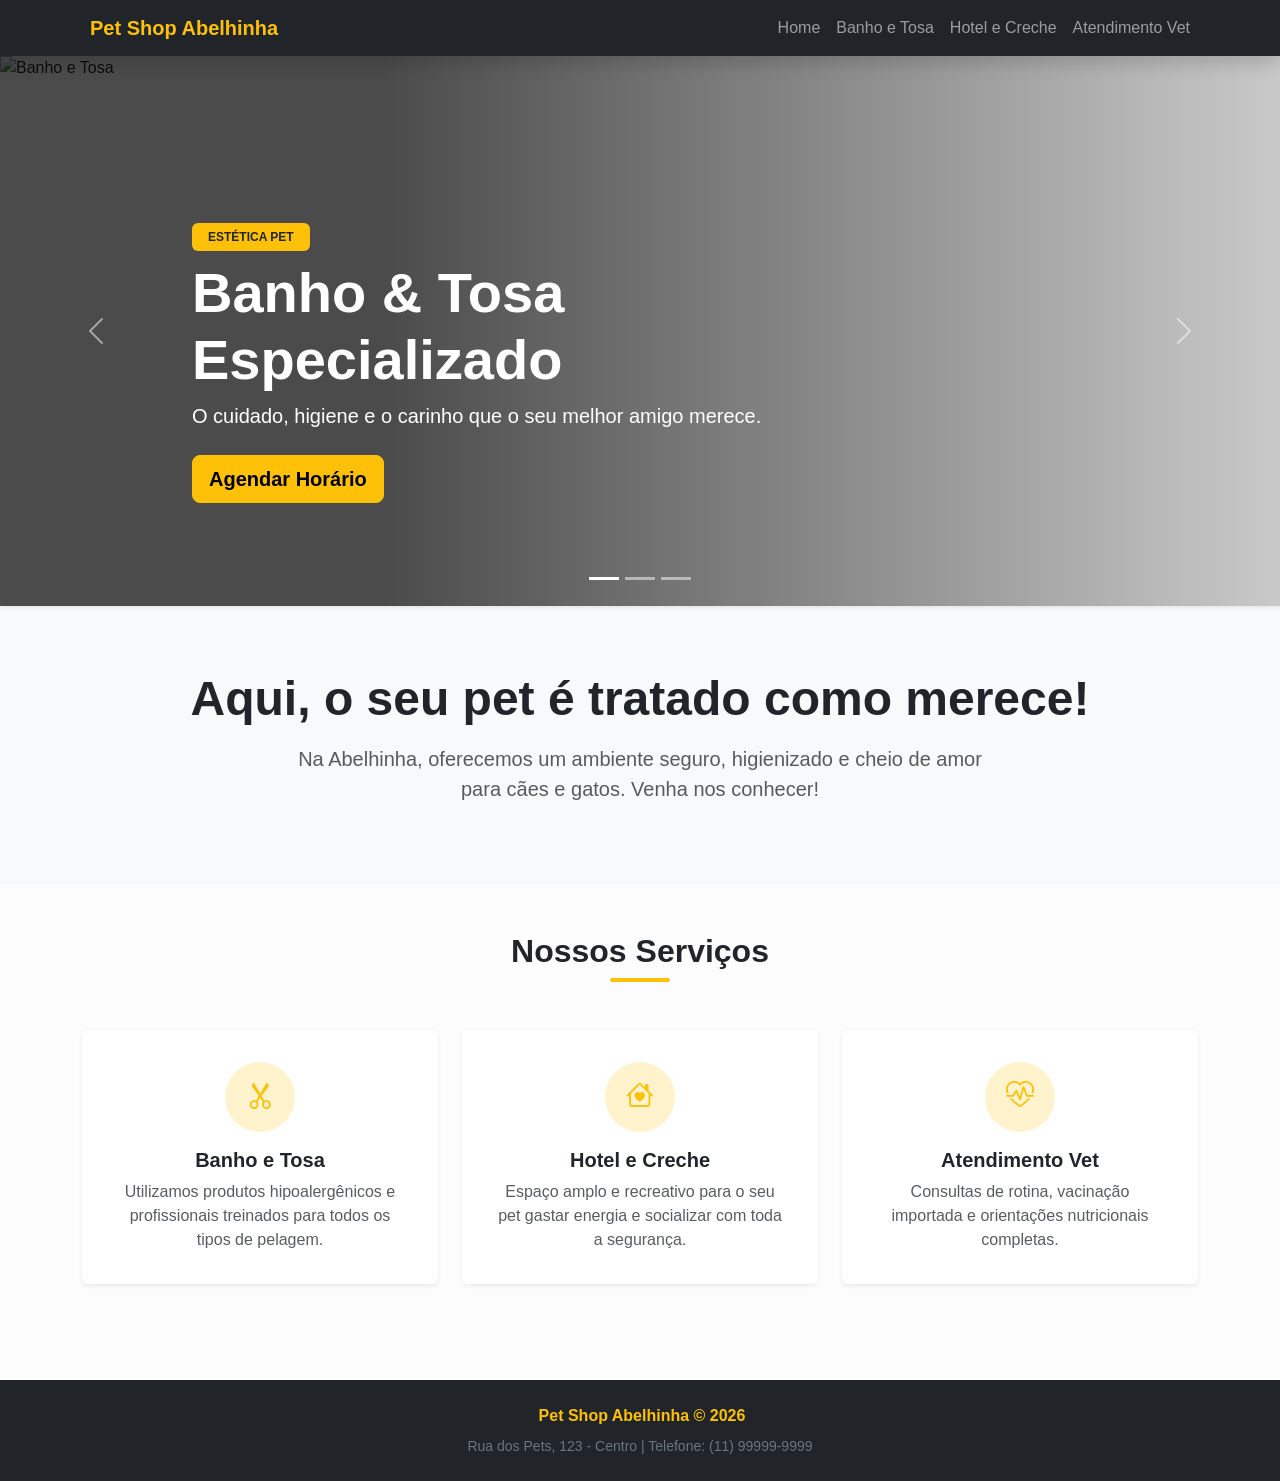
==== index.html @ 8f3891e5 "Trabalho feito" ====
<!doctype html>
<html lang="pt-BR">
  <head>
    <meta charset="UTF-8" />
    <meta name="viewport" content="width=device-width, initial-scale=1.0" />
    <title>Pet Shop Abelhinha</title>
    <link
      href="https://cdn.jsdelivr.net/npm/bootstrap@5.3.3/dist/css/bootstrap.min.css"
      rel="stylesheet"
    />
    <link
      rel="stylesheet"
      href="https://cdn.jsdelivr.net/npm/bootstrap-icons@1.11.3/font/bootstrap-icons.min.css"
    />
    <link rel="stylesheet" href="style.css" />
  </head>
  <body>
    <nav class="navbar navbar-expand-lg navbar-dark bg-dark sticky-top shadow">
      <div class="container">
        <a
          class="navbar-brand d-flex align-items-center fw-bold text-warning"
          href="#"
        >
          <i class="bi bi-bee-fill me-2"></i> Pet Shop Abelhinha
        </a>
        <button
          class="navbar-toggler"
          type="button"
          data-bs-toggle="collapse"
          data-bs-target="#navbarNav"
          aria-controls="navbarNav"
          aria-expanded="false"
          aria-label="Toggle navigation"
        >
          <span class="navbar-toggler-icon"></span>
        </button>
        <div class="collapse navbar-collapse" id="navbarNav">
          <ul class="navbar-nav ms-auto fw-medium">
            <li class="nav-item">
              <a class="nav-link" href="index.html">Home</a>
            </li>
            <li class="nav-item">
              <a class="nav-link" href="SubPaginas/banho-e-tosa.html"
                >Banho e Tosa</a
              >
            </li>
            <li class="nav-item">
              <a class="nav-link" href="SubPaginas/hotel-e-creche.html"
                >Hotel e Creche</a
              >
            </li>
            <li class="nav-item">
              <a class="nav-link" href="SubPaginas/veterinario.html"
                >Atendimento Vet</a
              >
            </li>
          </ul>
        </div>
      </div>
    </nav>

    <div
      id="carrosselPetShop"
      class="carousel slide carousel-fade shadow-sm"
      data-bs-ride="carousel"
    >
      <div class="carousel-indicators">
        <button
          type="button"
          data-bs-target="#carrosselPetShop"
          data-bs-slide-to="0"
          class="active"
          aria-current="true"
          aria-label="Slide 1"
        ></button>
        <button
          type="button"
          data-bs-target="#carrosselPetShop"
          data-bs-slide-to="1"
          aria-label="Slide 2"
        ></button>
        <button
          type="button"
          data-bs-target="#carrosselPetShop"
          data-bs-slide-to="2"
          aria-label="Slide 3"
        ></button>
      </div>
      <div class="carousel-inner">
        <div class="carousel-item active" data-bs-interval="5000">
          <div class="carousel-overlay"></div>
          <img
            src="https://images.unsplash.com/photo-1516734212186-a967f81ad0d7?q=80&w=1200&h=500&fit=crop"
            class="d-block w-100 main-carousel-img"
            alt="Banho e Tosa"
          />
          <div class="carousel-caption d-md-block text-start pb-5">
            <span
              class="badge bg-warning text-dark mb-2 px-3 py-2 text-uppercase fw-bold"
              >Estética Pet</span
            >
            <h1 class="display-4 fw-bold">Banho & Tosa Especializado</h1>
            <p class="lead">
              O cuidado, higiene e o carinho que o seu melhor amigo merece.
            </p>
            <a href="#contato" class="btn btn-warning btn-lg fw-bold mt-2"
              >Agendar Horário</a
            >
          </div>
        </div>
        <div class="carousel-item" data-bs-interval="5000">
          <div class="carousel-overlay"></div>
          <img
            src="https://images.unsplash.com/photo-1576201836106-db1758fd1c97?q=80&w=1200&h=500&fit=crop"
            class="d-block w-100 main-carousel-img"
            alt="Rações e Acessórios"
          />
          <div class="carousel-caption d-md-block text-start pb-5">
            <span
              class="badge bg-warning text-dark mb-2 px-3 py-2 text-uppercase fw-bold"
              >Nutrição & Diversão</span
            >
            <h1 class="display-4 fw-bold">Rações Premium & Brinquedos</h1>
            <p class="lead">
              As melhores marcas do mercado para manter a saúde e a diversão
              sempre em dia.
            </p>
            <a href="#servicos" class="btn btn-warning btn-lg fw-bold mt-2"
              >Ver Produtos</a
            >
          </div>
        </div>
        <div class="carousel-item" data-bs-interval="5000">
          <div class="carousel-overlay"></div>
          <img
            src="https://images.unsplash.com/photo-1584132967334-10e028bd69f7?q=80&w=1200&h=500&fit=crop"
            class="d-block w-100 main-carousel-img"
            alt="Atendimento Veterinário"
          />
          <div class="carousel-caption d-md-block text-start pb-5">
            <span
              class="badge bg-warning text-dark mb-2 px-3 py-2 text-uppercase fw-bold"
              >Saúde Animal</span
            >
            <h1 class="display-4 fw-bold">Consultório Veterinário</h1>
            <p class="lead">
              Profissionais qualificados para acompanhar de perto o bem-estar do
              seu pet.
            </p>
            <a href="#contato" class="btn btn-warning btn-lg fw-bold mt-2"
              >Falar com Vet</a
            >
          </div>
        </div>
      </div>
      <button
        class="carousel-control-prev"
        type="button"
        data-bs-target="#carrosselPetShop"
        data-bs-slide="prev"
      >
        <span class="carousel-control-prev-icon" aria-hidden="true"></span>
        <span class="visually-hidden">Anterior</span>
      </button>
      <button
        class="carousel-control-next"
        type="button"
        data-bs-target="#carrosselPetShop"
        data-bs-slide="next"
      >
        <span class="carousel-control-next-icon" aria-hidden="true"></span>
        <span class="visually-hidden">Próximo</span>
      </button>
    </div>

    <section class="py-5 bg-light text-center">
      <div class="container py-3">
        <h2 class="display-5 fw-bold text-dark mb-3">
          Aqui, o seu pet é tratado como merece!
        </h2>
        <p class="lead text-muted mx-auto" style="max-width: 700px">
          Na Abelhinha, oferecemos um ambiente seguro, higienizado e cheio de
          amor para cães e gatos. Venha nos conhecer!
        </p>
      </div>
    </section>

    <section id="servicos" class="py-5">
      <div class="container">
        <div class="text-center mb-5">
          <h2 class="fw-bold">Nossos Serviços</h2>
          <div
            class="bg-warning mx-auto rounded"
            style="width: 60px; height: 4px"
          ></div>
        </div>
        <div class="row g-4">
          <div class="col-md-4">
            <div
              class="card h-100 border-0 shadow-sm text-center p-3 service-card"
            >
              <div class="card-body">
                <div
                  class="icon-box bg-warning-subtle text-warning mx-auto mb-3 rounded-circle d-flex align-items-center justify-content-center"
                  style="width: 70px; height: 70px"
                >
                  <i class="bi bi-scissors fs-3"></i>
                </div>
                <h5 class="card-title fw-bold">Banho e Tosa</h5>
                <p class="card-text text-muted">
                  Utilizamos produtos hipoalergênicos e profissionais treinados
                  para todos os tipos de pelagem.
                </p>
              </div>
            </div>
          </div>
          <div class="col-md-4">
            <div
              class="card h-100 border-0 shadow-sm text-center p-3 service-card"
            >
              <div class="card-body">
                <div
                  class="icon-box bg-warning-subtle text-warning mx-auto mb-3 rounded-circle d-flex align-items-center justify-content-center"
                  style="width: 70px; height: 70px"
                >
                  <i class="bi bi-house-heart fs-3"></i>
                </div>
                <h5 class="card-title fw-bold">Hotel e Creche</h5>
                <p class="card-text text-muted">
                  Espaço amplo e recreativo para o seu pet gastar energia e
                  socializar com toda a segurança.
                </p>
              </div>
            </div>
          </div>
          <div class="col-md-4">
            <div
              class="card h-100 border-0 shadow-sm text-center p-3 service-card"
            >
              <div class="card-body">
                <div
                  class="icon-box bg-warning-subtle text-warning mx-auto mb-3 rounded-circle d-flex align-items-center justify-content-center"
                  style="width: 70px; height: 70px"
                >
                  <i class="bi bi-heart-pulse fs-3"></i>
                </div>
                <h5 class="card-title fw-bold">Atendimento Vet</h5>
                <p class="card-text text-muted">
                  Consultas de rotina, vacinação importada e orientações
                  nutricionais completas.
                </p>
              </div>
            </div>
          </div>
        </div>
      </div>
    </section>

    <footer id="contato" class="bg-dark text-white py-4 mt-5">
      <div class="container text-center">
        <p class="mb-2 fw-bold text-warning">
          <i class="bi bi-bee-fill me-1"></i> Pet Shop Abelhinha &copy; 2026
        </p>
        <p class="small text-secondary mb-0">
          Rua dos Pets, 123 - Centro | Telefone: (11) 99999-9999
        </p>
      </div>
    </footer>

    <script src="https://cdn.jsdelivr.net/npm/bootstrap@5.3.3/dist/js/bootstrap.bundle.min.js"></script>
    <script src="script.js"></script>
  </body>
</html>
---- style.css ----
/* Configurações Gerais */
body {
  font-family: "Segoe UI", Tahoma, Geneva, Verdana, sans-serif;
  background-color: #fcfcfc;
}

/* Ajustes do Carrossel */
.main-carousel-img {
  height: 550px;
  object-fit: cover;
}

/* Camada escura por cima da imagem para dar destaque e contraste aos textos */
.carousel-item {
  position: relative;
}

.carousel-overlay {
  position: absolute;
  top: 0;
  left: 0;
  width: 100%;
  height: 100%;
  background: linear-gradient(
    to right,
    rgba(0, 0, 0, 0.7) 30%,
    rgba(0, 0, 0, 0.2) 100%
  );
  z-index: 1;
}

.carousel-caption {
  z-index: 2;
  bottom: 10%;
  max-width: 600px;
}

/* Efeito sutil nos Cards de Serviço */
.service-card {
  transition:
    transform 0.3s ease,
    box-shadow 0.3s ease;
}

.service-card:hover {
  transform: translateY(-5px);
  box-shadow: 0 10px 20px rgba(0, 0, 0, 0.08) !important;
}

/* Suavizar rolagem da página ao clicar no menu */
html {
  scroll-behavior: smooth;
}

@media (max-width: 768px) {
  /* Diminui a altura do carrossel para não sumir com a tela do celular */
  .main-carousel-img {
    height: 380px;
  }

  /* Ajusta o tamanho dos textos para não estourarem */
  .carousel-caption h1 {
    font-size: 1.8rem !important;
  }

  .carousel-caption p {
    font-size: 1rem !important;
    margin-bottom: 15px;
  }

  /* Centraliza o texto no carrossel para ficar mais harmônico no mobile */
  .carousel-caption {
    text-align: center !important;
    left: 5%;
    right: 5%;
    bottom: 5%;
  }

  /* Dá um espaçamento extra nos cards de serviço quando eles se empilharem */
  .service-card {
    margin-bottom: 10px;
  }
}
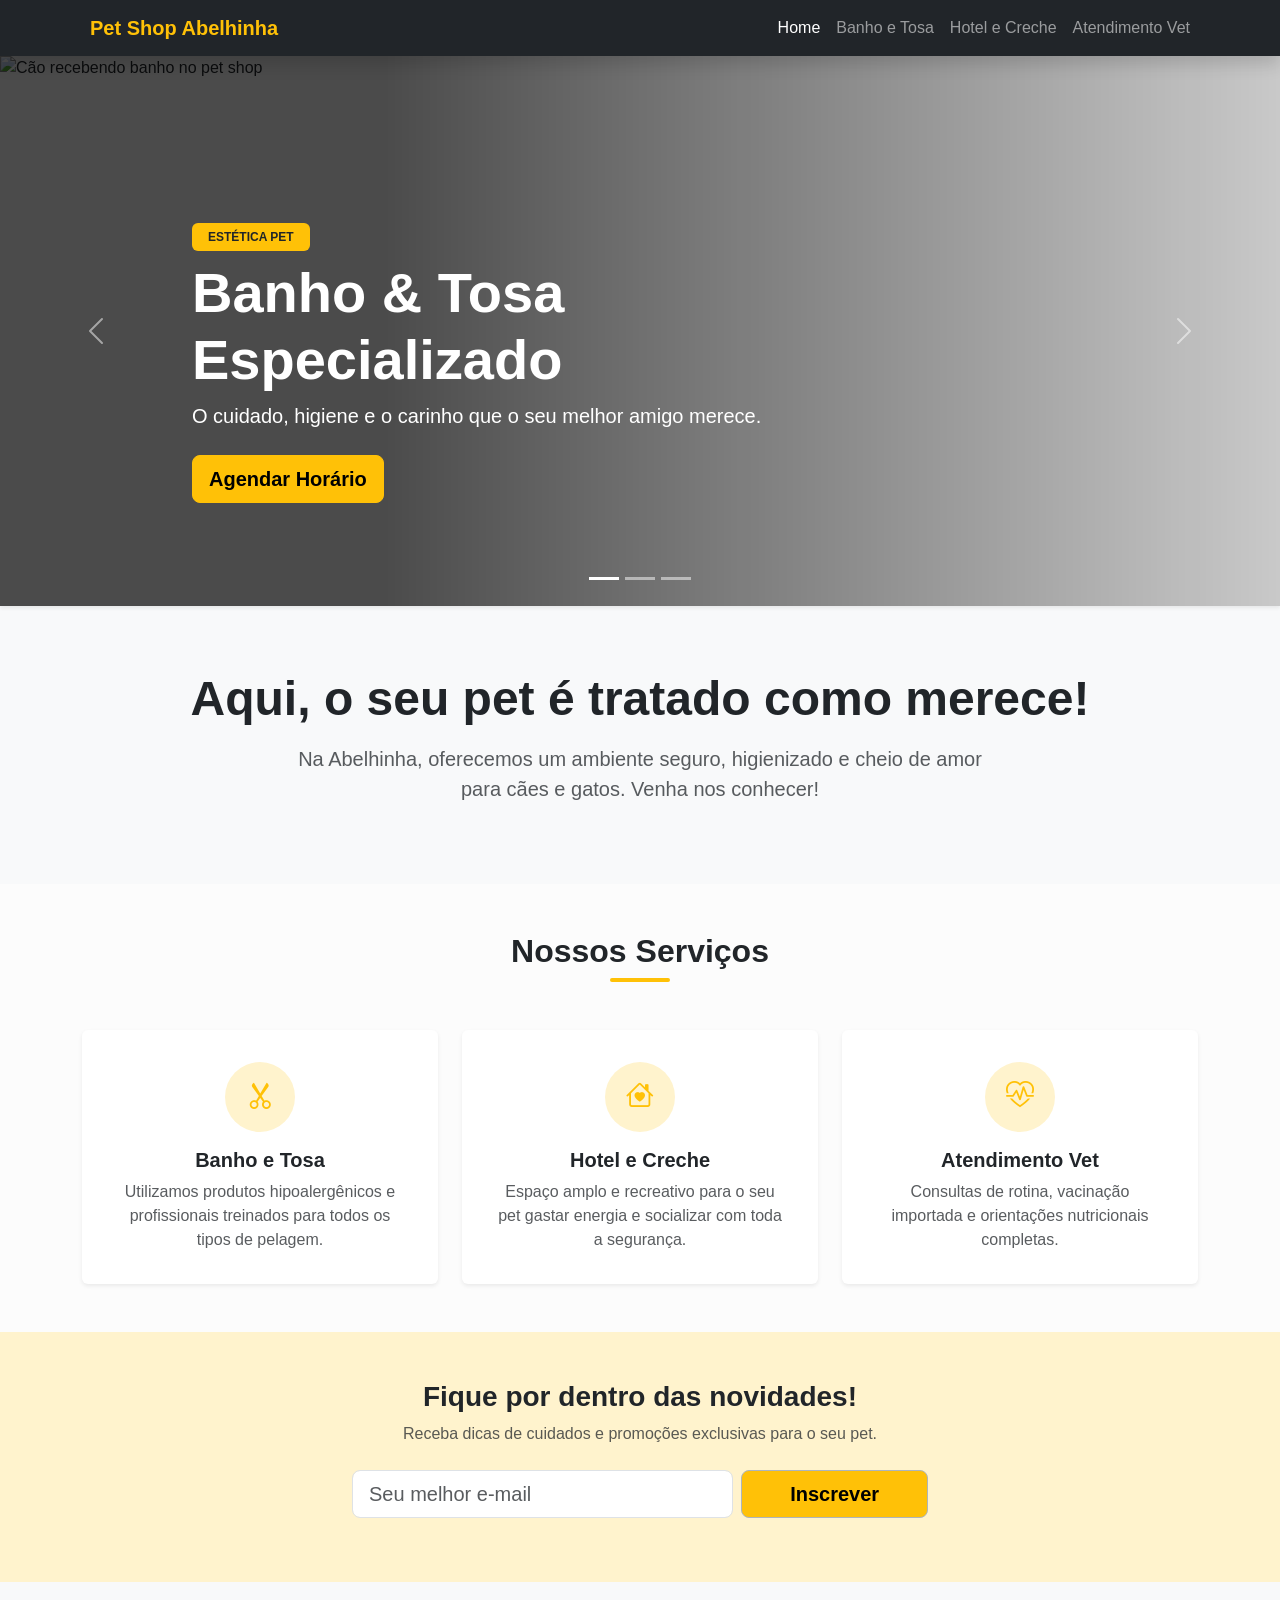
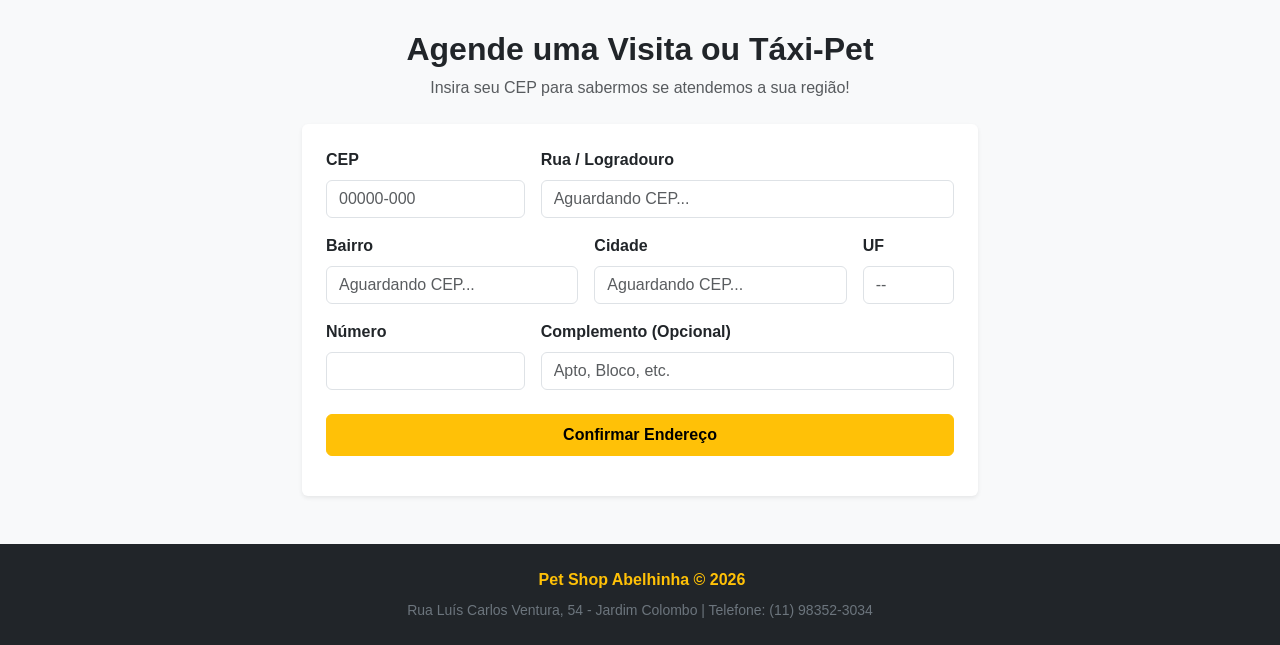
==== commit 69728d93: "Documentação adicionada" ====
--- a/index.html
+++ b/index.html
@@ -37,7 +37,7 @@
         <div class="collapse navbar-collapse" id="navbarNav">
           <ul class="navbar-nav ms-auto fw-medium">
             <li class="nav-item">
-              <a class="nav-link" href="index.html">Home</a>
+              <a class="nav-link active" href="index.html">Home</a>
             </li>
             <li class="nav-item">
               <a class="nav-link" href="SubPaginas/banho-e-tosa.html"
@@ -92,7 +92,7 @@
           <img
             src="https://images.unsplash.com/photo-1516734212186-a967f81ad0d7?q=80&w=1200&h=500&fit=crop"
             class="d-block w-100 main-carousel-img"
-            alt="Banho e Tosa"
+            alt="Cão recebendo banho no pet shop"
           />
           <div class="carousel-caption d-md-block text-start pb-5">
             <span
@@ -113,7 +113,7 @@
           <img
             src="https://images.unsplash.com/photo-1576201836106-db1758fd1c97?q=80&w=1200&h=500&fit=crop"
             class="d-block w-100 main-carousel-img"
-            alt="Rações e Acessórios"
+            alt="Prateleira de rações e acessórios pet"
           />
           <div class="carousel-caption d-md-block text-start pb-5">
             <span
@@ -135,7 +135,7 @@
           <img
             src="https://images.unsplash.com/photo-1584132967334-10e028bd69f7?q=80&w=1200&h=500&fit=crop"
             class="d-block w-100 main-carousel-img"
-            alt="Atendimento Veterinário"
+            alt="Veterinário atendendo um cachorro"
           />
           <div class="carousel-caption d-md-block text-start pb-5">
             <span
@@ -256,13 +256,143 @@
       </div>
     </section>
 
-    <footer id="contato" class="bg-dark text-white py-4 mt-5">
+    <section class="py-5 bg-warning-subtle text-dark">
+      <div class="container text-center" style="max-width: 600px">
+        <h3 class="fw-bold mb-2">Fique por dentro das novidades!</h3>
+        <p class="text-muted mb-4">
+          Receba dicas de cuidados e promoções exclusivas para o seu pet.
+        </p>
+        <form id="form-newsletter" class="row g-2 justify-content-center">
+          <div class="col-sm-8">
+            <input
+              type="email"
+              id="email-input"
+              class="form-control form-control-lg"
+              placeholder="Seu melhor e-mail"
+              required
+            />
+          </div>
+          <div class="col-sm-4">
+            <button
+              type="submit"
+              class="btn btn-warning btn-lg w-100 fw-bold border border-dark-subtle"
+            >
+              Inscrever
+            </button>
+          </div>
+        </form>
+        <div id="mensagem-sucesso" class="mt-3 fw-medium text-success"></div>
+      </div>
+    </section>
+
+    <section id="contato" class="py-5 bg-light">
+      <div class="container" style="max-width: 700px">
+        <div class="text-center mb-4">
+          <h2 class="fw-bold">Agende uma Visita ou Táxi-Pet</h2>
+          <p class="text-muted">
+            Insira seu CEP para sabermos se atendemos a sua região!
+          </p>
+        </div>
+
+        <div class="card border-0 shadow-sm p-4 bg-white rounded">
+          <form id="form-contato">
+            <div class="row g-3">
+              <div class="col-md-4">
+                <label for="cep" class="form-label fw-semibold">CEP</label>
+                <input
+                  type="text"
+                  id="cep"
+                  class="form-control"
+                  placeholder="00000-000"
+                  maxlength="9"
+                  required
+                />
+              </div>
+              <div class="col-md-8">
+                <label for="logradouro" class="form-label fw-semibold"
+                  >Rua / Logradouro</label
+                >
+                <input
+                  type="text"
+                  id="logradouro"
+                  class="form-control"
+                  placeholder="Aguardando CEP..."
+                  readonly
+                />
+              </div>
+              <div class="col-md-5">
+                <label for="bairro" class="form-label fw-semibold"
+                  >Bairro</label
+                >
+                <input
+                  type="text"
+                  id="bairro"
+                  class="form-control"
+                  placeholder="Aguardando CEP..."
+                  readonly
+                />
+              </div>
+              <div class="col-md-5">
+                <label for="cidade" class="form-label fw-semibold"
+                  >Cidade</label
+                >
+                <input
+                  type="text"
+                  id="cidade"
+                  class="form-control"
+                  placeholder="Aguardando CEP..."
+                  readonly
+                />
+              </div>
+              <div class="col-md-2">
+                <label for="uf" class="form-label fw-semibold">UF</label>
+                <input
+                  type="text"
+                  id="uf"
+                  class="form-control"
+                  placeholder="--"
+                  readonly
+                />
+              </div>
+              <div class="col-md-4">
+                <label for="numero" class="form-label fw-semibold"
+                  >Número</label
+                >
+                <input type="text" id="numero" class="form-control" required />
+              </div>
+              <div class="col-md-8">
+                <label for="complemento" class="form-label fw-semibold"
+                  >Complemento (Opcional)</label
+                >
+                <input
+                  type="text"
+                  id="complemento"
+                  class="form-control"
+                  placeholder="Apto, Bloco, etc."
+                />
+              </div>
+            </div>
+
+            <button
+              type="submit"
+              class="btn btn-warning w-100 fw-bold py-2 mt-4"
+            >
+              Confirmar Endereço
+            </button>
+          </form>
+          <div id="mensagem-cep" class="mt-3 text-center fw-medium"></div>
+        </div>
+      </div>
+    </section>
+
+    <footer class="bg-dark text-white py-4">
       <div class="container text-center">
         <p class="mb-2 fw-bold text-warning">
           <i class="bi bi-bee-fill me-1"></i> Pet Shop Abelhinha &copy; 2026
         </p>
         <p class="small text-secondary mb-0">
-          Rua dos Pets, 123 - Centro | Telefone: (11) 99999-9999
+          Rua Luís Carlos Ventura, 54 - Jardim Colombo | Telefone: (11)
+          98352-3034
         </p>
       </div>
     </footer>
